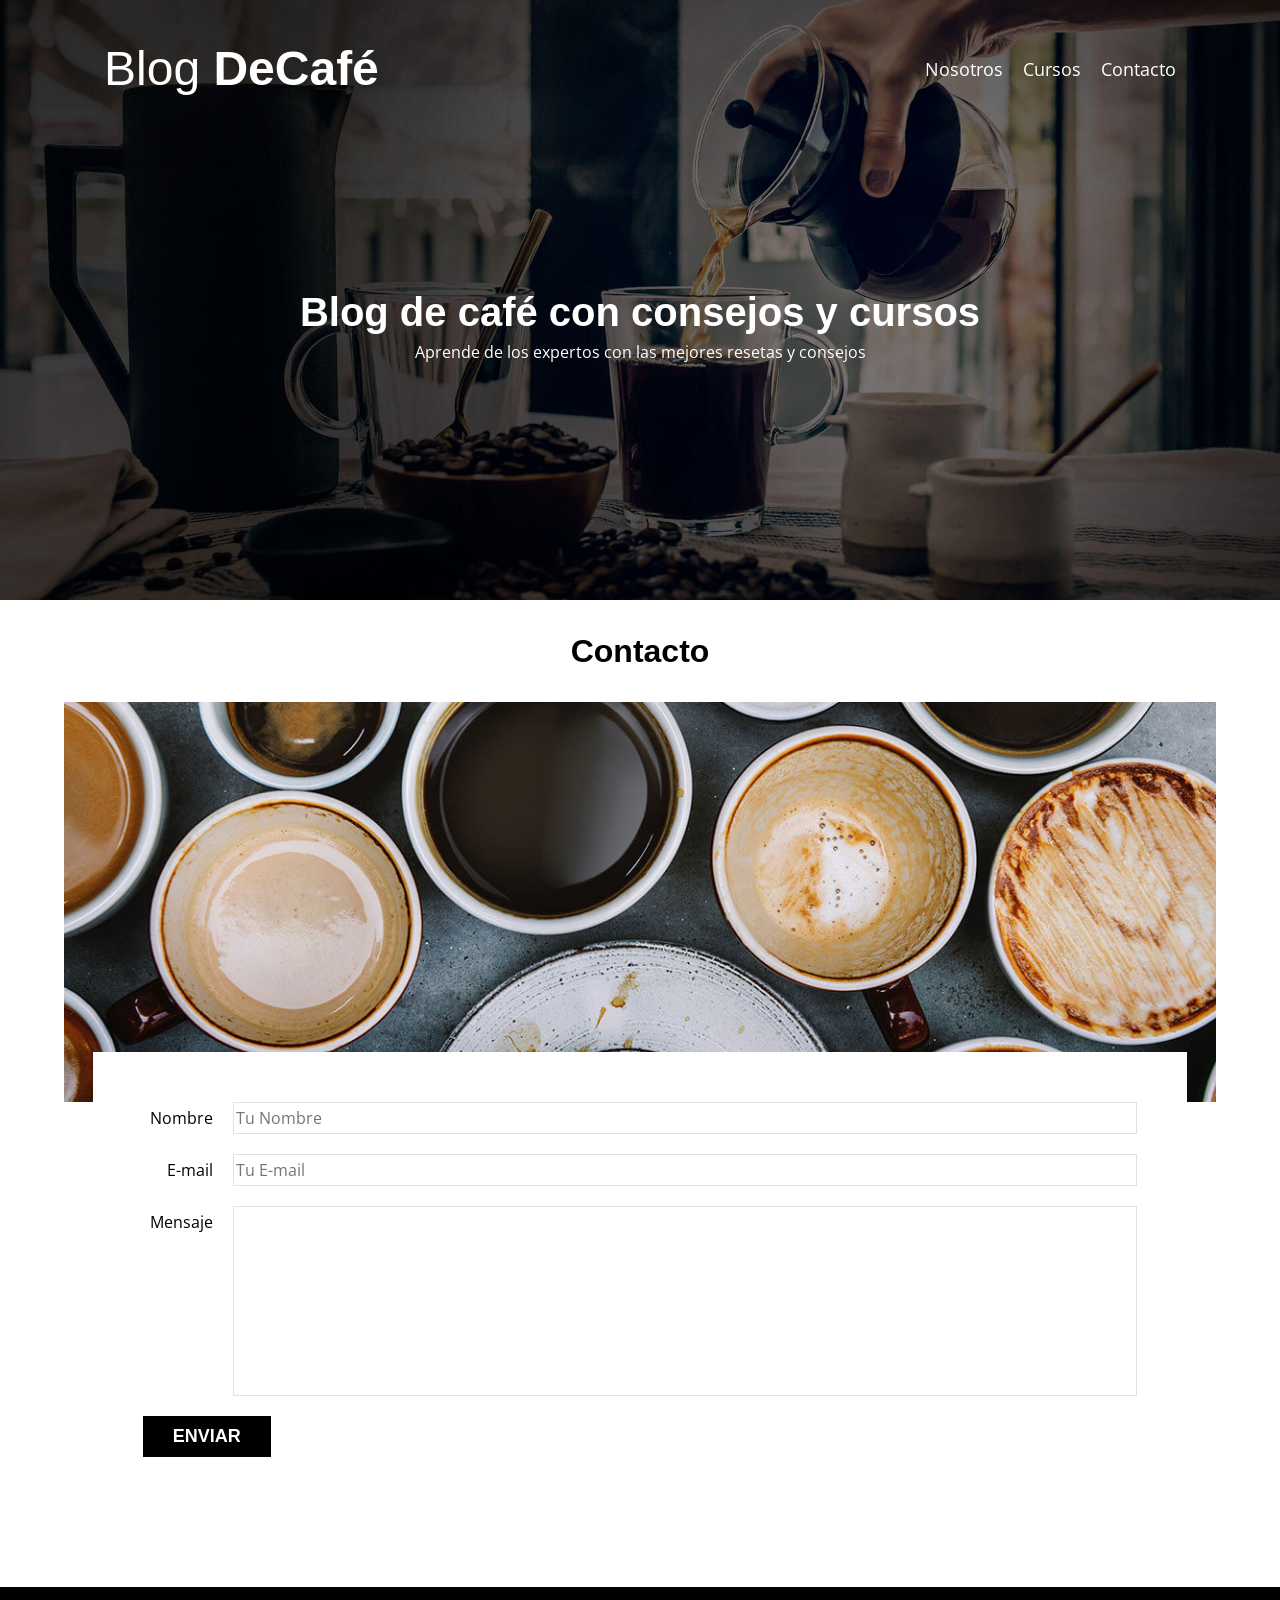
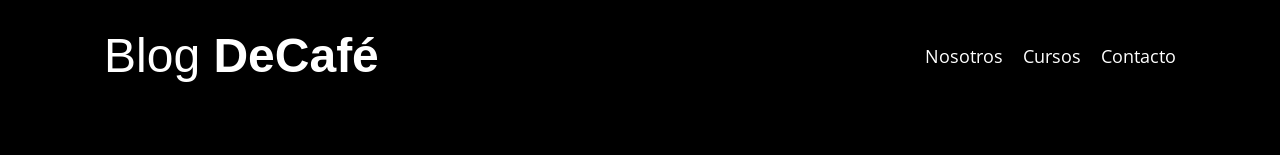
==== contacto.html @ ba2e24f8 "First Commit" ====
<!DOCTYPE html>
<html lang="en">
<head>
    <meta charset="UTF-8">
    <meta name="viewport" content="width=device-width, initial-scale=1.0">
    <title>Blog de Cafe</title>
    <link rel="stylesheet" href="css/normalize.css">
    <link rel="preconnect" href="https://fonts.googleapis.com">
    <link rel="preconnect" href="https://fonts.gstatic.com" crossorigin>
    <link href="https://fonts.googleapis.com/css2?family=Open+Sans:ital,wght@0,300..800;1,300..800&family=Playwrite+NZ+Guides&family=Saira:ital,wght@0,100..900;1,100..900&display=swap" rel="stylesheet">    <link rel="stylesheet" href="css/style.css">
</head>
<body>
    <header class="header">
        <div class="contenedor">
            <div class="barra">
                <a class="logo" href="index.html">
                    <h1 class="logo__nombre no-margin centrar-texto">Blog <span class="logo__bold">DeCafé</span></h1>
                </a>
                <nav class="navegacion">
                    <a href="nosotros.html" class="navegacion__enlace">Nosotros</a>
                    <a href="cursos.html" class="navegacion__enlace">Cursos</a>
                    <a href="contacto.html" class="navegacion__enlace">Contacto</a>
                </nav>
            </div>
        </div>
        <div class="header__texto">
            <h2 class="no-margin">Blog de café con consejos y cursos</h2>
            <p class="no-margin">Aprende de los expertos con las mejores resetas y consejos</p>
        </div>
    </header>
    <main class="contenedor">
        <h3 class="centrar-texto">Contacto</h3>
        <div class="contacto-bg"></div>
            <form class="formulario">
                <div class="campo">
                    <label class="campo__label" for="nombre">Nombre</label>
                    <input class="campo__field" type="text" placeholder="Tu Nombre" id="nombre">

                </div>
                <div class="campo">
                    <label class="campo__label" for="email">E-mail</label>
                    <input class="campo__field" type="email" placeholder="Tu E-mail" id="email">

                </div>
                <div class="campo">
                    <label class="campo__label" for="mensaje">Mensaje</label>
                    <textarea class="campo__field campo__field--textarea" name="" id="mensaje" cols="30" rows="10"></textarea>

                </div>
                <div class="campo">
                    <input type="submit" value="Enviar" class="boton boton--primario">
                </div>
            </form>

    </main>
    <footer class="footer">
        <div class="contenedor">
            <div class="barra">
                <a class="logo" href="index.html">
                    <h1 class="logo__nombre no-margin centrar-texto">Blog <span class="logo__bold">DeCafé</span></h1>
                </a>
                <nav class="navegacion">
                    <a href="nosotros.html" class="navegacion__enlace">Nosotros</a>
                    <a href="cursos.html" class="navegacion__enlace">Cursos</a>
                    <a href="contacto.html" class="navegacion__enlace">Contacto</a>
                </nav>
            </div>
        </div>
    </footer>
</body>
</html>
---- css/style.css ----
:root{
    --fuenteHeading: 'PT Sans', sans-serif;
    --fuenteParrafo: "Open Sans", sans-serif;

    --primario: #784d3c;
    --gris: #e1e1e1;
    --blanco: #ffffff;
    --negro: #000000;
}

html{
    box-sizing: border-box;
    font-size: 62.5%;
}

*, *:before, *:after{
    box-sizing: inherit;
}

body{
    font-family: var(--fuenteParrafo);
    font-size: 1.6rem;
    line-height: 2;
}

/* Globales */

.contenedor{
    max-width: 120rem;
    width: 90%;
    width: min(90%, 120rem);
    margin: 0 auto;
}

a{
    text-decoration: none;
}

h1, h2, h3, h4 {
    font-family: var(--fuenteHeading);
    line-height: 1.2;
}

h1{
    font-size: 4.8rem;
}

h2{
    font-size: 4rem;
}

h3{
    font-size: 3.2rem;
}

h4{
    font-size: 2.8rem;
}

img{
    max-width: 100%;
}

/* Utilidades */

.no-margin{
    margin: 0;
}

.no-padding{
    padding: 0;
}

.centrar-texto{
    text-align: center;
}

/* Header */

.webp .header{
    background-image: url(../img/banner.webp);       
}

.no-webp .header{
    background-image: url(../img/banner.jpg);
} 

.header{
    background-image: url(../img/banner.jpg);
    height: 60rem;
    background-size: cover;
    background-repeat: no-repeat;
    background-position: center center;
}

.header__texto{
    text-align: center;
    color: var(--blanco);
    margin-top: 5rem;
}

@media (min-width: 768px){
    .header__texto{
        margin-top: 15rem;
    }
}

.barra{
    padding: 4rem;
}

@media (min-width: 768px){
    .barra{
        display: flex;
        justify-content: space-between;
        align-items: center;
    }
}

.logo{
    color: var(--blanco);
}

.logo__nombre{
    font-weight: 400;
}

.logo__bold{
    font-weight: 700;
}

@media (min-width: 768px){
    .navegacion{
        display: flex;
        gap: 2rem;
    }
}

.navegacion__enlace{
    display: block;
    text-align: center;
    font-size: 1.8rem;
    color: var(--blanco);
}

@media (min-width: 768px){
    .contenido-principal{
        display: grid;
        grid-template-columns: 2fr 1fr;
        column-gap: 4rem;
    }
}

.entrada{
    border-bottom: 1px solid var(--gris);
    margin-bottom: 2rem;
}

.entrada:last-of-type{
    border: none;
    margin-bottom: 0;
}

.boton{
    display: block;
    font-family: var(--fuenteHeading);
    color: var(--blanco);
    text-align: center;
    padding: 1rem 3rem;
    font-size: 1.8rem;
    text-transform: uppercase;
    font-weight: 700;
    margin-bottom: 2rem;
    border: none;
}

@media (min-width: 768px){
    .boton{
        display: inline-block;
    }
}

.boton:hover{
    cursor: pointer;
}

.boton--primario{
    background-color: var(--negro);
}

.boton--secundario{
    background-color: var(--primario);
}

.cursos{
    list-style: none;
}

.widget-curso{
    border-bottom: 1px solid var(--gris);
    margin-bottom: 2rem;
}

.widget-curso:last-of-type{
    border: none;
    margin-bottom: 0;
}

.widget-curso__label{
    font-family: var(--fuenteHeading);
    font-weight: bold;
}

.widget-curso__info{
    font-weight: normal;
}

.widget-curso__label,
.widget-curso__info{
    font-size: 2rem;
}

.footer{
    background-color: var(--negro);
    padding-bottom: 3rem;
    margin-top: 4rem;
}


/* Sobre Nosotros */

@media (min-width: 768px){
    .sobre-nosotros{
        display: grid;
        grid-template-columns: repeat(2, 1fr);
        column-gap: 2rem;
    }
}


/* Cursos */

.curso{
    padding: 3rem 0;
    border-bottom: 1px solid var(--gris);
}

@media (min-width: 768px) {
    .curso{
        display:grid;
        grid-template-columns: 1fr 2fr;
        column-gap: 2rem;
    }
}

.curso:last-of-type{
    border: none;
}

.curso__label{
    font-family: var(--fuenteHeading);
    font-weight: bold;
}

.curso__info{
    font-weight: normal;
}

.curso__label,
.curso__info{
    font-size: 2rem;
}

/* Contacto */

.contacto-bg{
    background-image: url(../img/contacto.jpg);
    height: 40rem;
    background-size: cover;
    background-repeat: no-repeat;
}

.formulario{
    background-color: var(--blanco);
    margin: -5rem auto 0 auto;
    width: 95%;
    padding: 5rem;
}

.campo{
    display: flex;
    margin-bottom: 2rem;
}

.campo__label{
    flex: 0 0 9rem;
    text-align: right;
    padding-right: 2rem;
}

.campo__field{
    flex: 1;
    border: 1px solid var(--gris);
    resize: none;
}

.campo__field-textarea{
    height: 20rem;
}
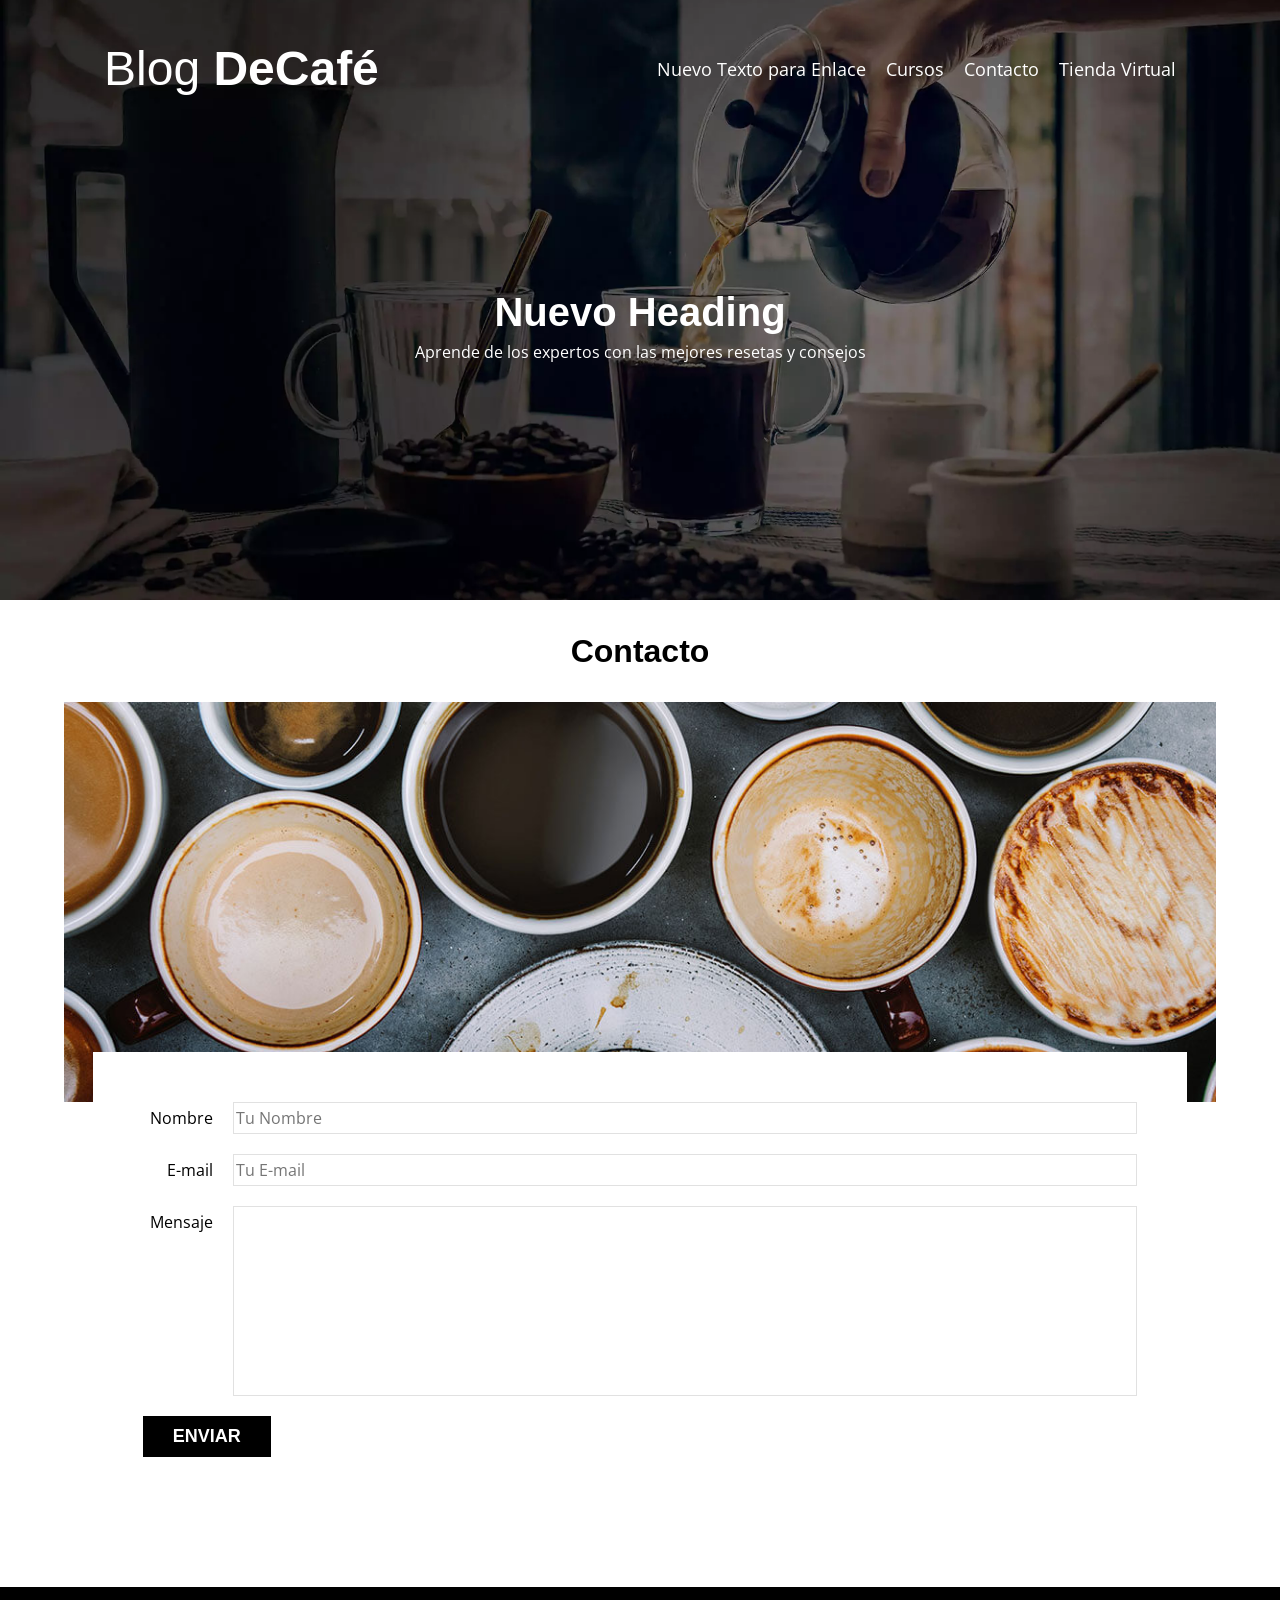
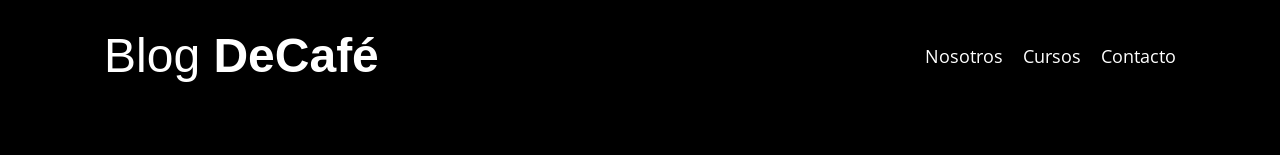
==== commit af492db5: "actualización proyecto" ====
--- a/contacto.html
+++ b/contacto.html
@@ -1,5 +1,6 @@
 <!DOCTYPE html>
 <html lang="en">
+
 <head>
     <meta charset="UTF-8">
     <meta name="viewport" content="width=device-width, initial-scale=1.0">
@@ -7,8 +8,12 @@
     <link rel="stylesheet" href="css/normalize.css">
     <link rel="preconnect" href="https://fonts.googleapis.com">
     <link rel="preconnect" href="https://fonts.gstatic.com" crossorigin>
-    <link href="https://fonts.googleapis.com/css2?family=Open+Sans:ital,wght@0,300..800;1,300..800&family=Playwrite+NZ+Guides&family=Saira:ital,wght@0,100..900;1,100..900&display=swap" rel="stylesheet">    <link rel="stylesheet" href="css/style.css">
+    <link
+        href="https://fonts.googleapis.com/css2?family=Open+Sans:ital,wght@0,300..800;1,300..800&family=Playwrite+NZ+Guides&family=Saira:ital,wght@0,100..900;1,100..900&display=swap"
+        rel="stylesheet">
+    <link rel="stylesheet" href="css/style.css">
 </head>
+
 <body>
     <header class="header">
         <div class="contenedor">
@@ -24,33 +29,34 @@
             </div>
         </div>
         <div class="header__texto">
-            <h2 class="no-margin">Blog de café con consejos y cursos</h2>
+            <h2 id="heading" class="no-margin">Blog de café con consejos y cursos</h2>
             <p class="no-margin">Aprende de los expertos con las mejores resetas y consejos</p>
         </div>
     </header>
     <main class="contenedor">
         <h3 class="centrar-texto">Contacto</h3>
         <div class="contacto-bg"></div>
-            <form class="formulario">
-                <div class="campo">
-                    <label class="campo__label" for="nombre">Nombre</label>
-                    <input class="campo__field" type="text" placeholder="Tu Nombre" id="nombre">
+        <form class="formulario">
+            <div class="campo">
+                <label class="campo__label" for="nombre">Nombre</label>
+                <input class="campo__field" type="text" placeholder="Tu Nombre" id="nombre">
 
-                </div>
-                <div class="campo">
-                    <label class="campo__label" for="email">E-mail</label>
-                    <input class="campo__field" type="email" placeholder="Tu E-mail" id="email">
+            </div>
+            <div class="campo">
+                <label class="campo__label" for="email">E-mail</label>
+                <input class="campo__field" type="email" placeholder="Tu E-mail" id="email">
 
-                </div>
-                <div class="campo">
-                    <label class="campo__label" for="mensaje">Mensaje</label>
-                    <textarea class="campo__field campo__field--textarea" name="" id="mensaje" cols="30" rows="10"></textarea>
+            </div>
+            <div class="campo">
+                <label class="campo__label" for="mensaje">Mensaje</label>
+                <textarea class="campo__field campo__field--textarea" name="" id="mensaje" cols="30"
+                    rows="10"></textarea>
 
-                </div>
-                <div class="campo">
-                    <input type="submit" value="Enviar" class="boton boton--primario">
-                </div>
-            </form>
+            </div>
+            <div class="campo">
+                <input type="submit" value="Enviar" class="boton boton--primario">
+            </div>
+        </form>
 
     </main>
     <footer class="footer">
@@ -67,5 +73,8 @@
             </div>
         </div>
     </footer>
+    <script src="js/modernizr.js"></script>
+    <script src="js/scripts.js"></script>
 </body>
+
 </html>
--- a/css/style.css
+++ b/css/style.css
@@ -1,4 +1,4 @@
-:root{
+:root {
     --fuenteHeading: 'PT Sans', sans-serif;
     --fuenteParrafo: "Open Sans", sans-serif;
 
@@ -8,16 +8,18 @@
     --negro: #000000;
 }
 
-html{
+html {
     box-sizing: border-box;
     font-size: 62.5%;
 }
 
-*, *:before, *:after{
+*,
+*:before,
+*:after {
     box-sizing: inherit;
 }
 
-body{
+body {
     font-family: var(--fuenteParrafo);
     font-size: 1.6rem;
     line-height: 2;
@@ -25,67 +27,70 @@
 
 /* Globales */
 
-.contenedor{
+.contenedor {
     max-width: 120rem;
     width: 90%;
     width: min(90%, 120rem);
     margin: 0 auto;
 }
 
-a{
+a {
     text-decoration: none;
 }
 
-h1, h2, h3, h4 {
+h1,
+h2,
+h3,
+h4 {
     font-family: var(--fuenteHeading);
     line-height: 1.2;
 }
 
-h1{
+h1 {
     font-size: 4.8rem;
 }
 
-h2{
+h2 {
     font-size: 4rem;
 }
 
-h3{
+h3 {
     font-size: 3.2rem;
 }
 
-h4{
+h4 {
     font-size: 2.8rem;
 }
 
-img{
+img {
     max-width: 100%;
 }
 
 /* Utilidades */
 
-.no-margin{
+.no-margin {
     margin: 0;
 }
 
-.no-padding{
+.no-padding {
     padding: 0;
 }
 
-.centrar-texto{
+.centrar-texto {
     text-align: center;
 }
 
 /* Header */
 
-.webp .header{
-    background-image: url(../img/banner.webp);       
-}
-
-.no-webp .header{
+.webp .header {
+    background-image: url(../img/banner.webp);
+}
+
+.no-webp .header {
     background-image: url(../img/banner.jpg);
-} 
-
-.header{
+}
+
+.header {
     background-image: url(../img/banner.jpg);
     height: 60rem;
     background-size: cover;
@@ -93,75 +98,75 @@
     background-position: center center;
 }
 
-.header__texto{
+.header__texto {
     text-align: center;
     color: var(--blanco);
     margin-top: 5rem;
 }
 
-@media (min-width: 768px){
-    .header__texto{
+@media (min-width: 768px) {
+    .header__texto {
         margin-top: 15rem;
     }
 }
 
-.barra{
+.barra {
     padding: 4rem;
 }
 
-@media (min-width: 768px){
-    .barra{
+@media (min-width: 768px) {
+    .barra {
         display: flex;
         justify-content: space-between;
         align-items: center;
     }
 }
 
-.logo{
-    color: var(--blanco);
-}
-
-.logo__nombre{
+.logo {
+    color: var(--blanco);
+}
+
+.logo__nombre {
     font-weight: 400;
 }
 
-.logo__bold{
+.logo__bold {
     font-weight: 700;
 }
 
-@media (min-width: 768px){
-    .navegacion{
+@media (min-width: 768px) {
+    .navegacion {
         display: flex;
         gap: 2rem;
     }
 }
 
-.navegacion__enlace{
+.navegacion__enlace {
     display: block;
     text-align: center;
     font-size: 1.8rem;
     color: var(--blanco);
 }
 
-@media (min-width: 768px){
-    .contenido-principal{
+@media (min-width: 768px) {
+    .contenido-principal {
         display: grid;
         grid-template-columns: 2fr 1fr;
         column-gap: 4rem;
     }
 }
 
-.entrada{
+.entrada {
     border-bottom: 1px solid var(--gris);
     margin-bottom: 2rem;
 }
 
-.entrada:last-of-type{
+.entrada:last-of-type {
     border: none;
     margin-bottom: 0;
 }
 
-.boton{
+.boton {
     display: block;
     font-family: var(--fuenteHeading);
     color: var(--blanco);
@@ -174,53 +179,53 @@
     border: none;
 }
 
-@media (min-width: 768px){
-    .boton{
+@media (min-width: 768px) {
+    .boton {
         display: inline-block;
     }
 }
 
-.boton:hover{
+.boton:hover {
     cursor: pointer;
 }
 
-.boton--primario{
+.boton--primario {
     background-color: var(--negro);
 }
 
-.boton--secundario{
+.boton--secundario {
     background-color: var(--primario);
 }
 
-.cursos{
+.cursos {
     list-style: none;
 }
 
-.widget-curso{
+.widget-curso {
     border-bottom: 1px solid var(--gris);
     margin-bottom: 2rem;
 }
 
-.widget-curso:last-of-type{
+.widget-curso:last-of-type {
     border: none;
     margin-bottom: 0;
 }
 
-.widget-curso__label{
+.widget-curso__label {
     font-family: var(--fuenteHeading);
     font-weight: bold;
 }
 
-.widget-curso__info{
+.widget-curso__info {
     font-weight: normal;
 }
 
 .widget-curso__label,
-.widget-curso__info{
+.widget-curso__info {
     font-size: 2rem;
 }
 
-.footer{
+.footer {
     background-color: var(--negro);
     padding-bottom: 3rem;
     margin-top: 4rem;
@@ -229,8 +234,8 @@
 
 /* Sobre Nosotros */
 
-@media (min-width: 768px){
-    .sobre-nosotros{
+@media (min-width: 768px) {
+    .sobre-nosotros {
         display: grid;
         grid-template-columns: repeat(2, 1fr);
         column-gap: 2rem;
@@ -240,70 +245,86 @@
 
 /* Cursos */
 
-.curso{
+.curso {
     padding: 3rem 0;
     border-bottom: 1px solid var(--gris);
 }
 
 @media (min-width: 768px) {
-    .curso{
-        display:grid;
+    .curso {
+        display: grid;
         grid-template-columns: 1fr 2fr;
         column-gap: 2rem;
     }
 }
 
-.curso:last-of-type{
+.curso:last-of-type {
     border: none;
 }
 
-.curso__label{
+.curso__label {
     font-family: var(--fuenteHeading);
     font-weight: bold;
 }
 
-.curso__info{
+.curso__info {
     font-weight: normal;
 }
 
 .curso__label,
-.curso__info{
+.curso__info {
     font-size: 2rem;
 }
 
 /* Contacto */
 
-.contacto-bg{
+.contacto-bg {
     background-image: url(../img/contacto.jpg);
     height: 40rem;
     background-size: cover;
     background-repeat: no-repeat;
 }
 
-.formulario{
+.formulario {
     background-color: var(--blanco);
     margin: -5rem auto 0 auto;
     width: 95%;
     padding: 5rem;
 }
 
-.campo{
+.campo {
     display: flex;
     margin-bottom: 2rem;
 }
 
-.campo__label{
+.campo__label {
     flex: 0 0 9rem;
     text-align: right;
     padding-right: 2rem;
 }
 
-.campo__field{
+.campo__field {
     flex: 1;
     border: 1px solid var(--gris);
     resize: none;
 }
 
-.campo__field-textarea{
+.campo__field-textarea {
     height: 20rem;
+}
+
+.error {
+    background-color: rgb(185, 0, 0);
+    text-align: center;
+    padding: 1rem;
+    color: var(--blanco);
+    text-transform: uppercase;
+}
+
+.correcto {
+    background-color: rgb(74, 185, 0);
+    text-align: center;
+    padding: 1rem;
+    color: var(--negro);
+    text-transform: uppercase;
 }
